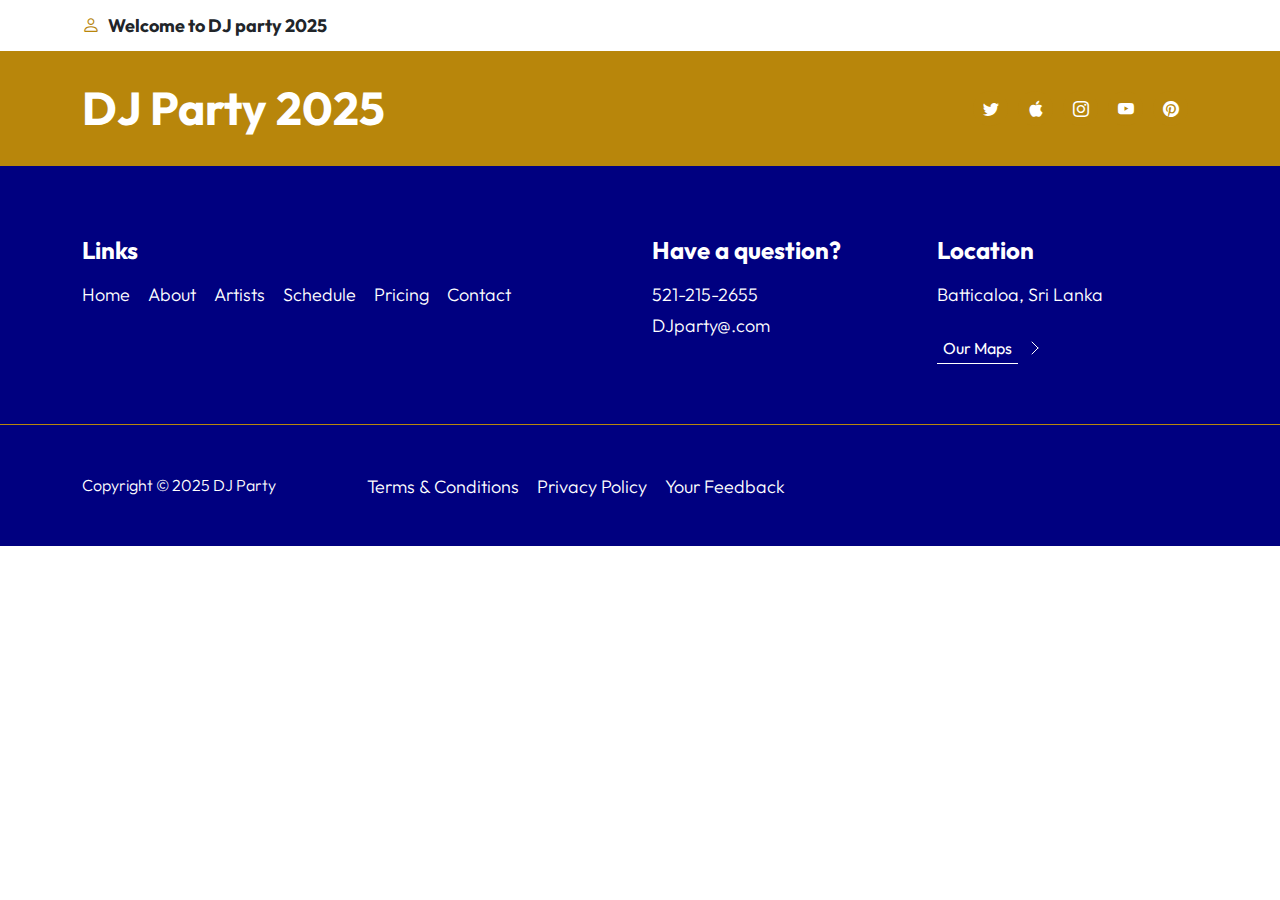
==== ticket.html @ 88f14451 "feat: add dj party website header" ====
<!doctype html>
<html lang="en">
    <head>
        <meta charset="utf-8">
        <meta name="viewport" content="width=device-width, initial-scale=1">

        <meta name="description" content="">
        <meta name="author" content="">

        <title>Festava Live - Ticket HTML Form</title>

        <!-- CSS FILES -->        
        <link rel="preconnect" href="https://fonts.googleapis.com">
        
        <link rel="preconnect" href="https://fonts.gstatic.com" crossorigin>
        
        <link href="https://fonts.googleapis.com/css2?family=Outfit:wght@100;200;400;700&display=swap" rel="stylesheet">
                
        <link href="css/bootstrap.min.css" rel="stylesheet">

        <link href="css/bootstrap-icons.css" rel="stylesheet">

        <link href="css/templatemo-festava-live.css" rel="stylesheet">
<!--

TemplateMo 583 Festava Live

https://templatemo.com/tm-583-festava-live

-->

    </head>
    
    <body>

        <main>

            <header class="site-header">
                <div class="container">
                    <div class="row">
                        
                        <div class="col-lg-12 col-12 d-flex flex-wrap">
                            <p class="d-flex me-4 mb-0">
                                <i class="bi-person custom-icon me-2"></i>
                                <strong class="text-dark">Welcome to DJ party 2025</strong>
                            </p>
                        </div>

                    </div>
                </div>
            </header>

        <footer class="site-footer">
    <div class="site-footer-top">
        <div class="container">
            <div class="row">

                <div class="col-lg-6 col-12">
                    <h2 class="text-white mb-lg-0">DJ Party 2025</h2>
                </div>

                <div class="col-lg-6 col-12 d-flex justify-content-lg-end align-items-center">
                    <ul class="social-icon d-flex justify-content-lg-end">
                        <li class="social-icon-item">
                            <a href="#" class="social-icon-link">
                                <span class="bi-twitter"></span>
                            </a>
                        </li>

                        <li class="social-icon-item">
                            <a href="#" class="social-icon-link">
                                <span class="bi-apple"></span>
                            </a>
                        </li>

                        <li class="social-icon-item">
                            <a href="#" class="social-icon-link">
                                <span class="bi-instagram"></span>
                            </a>
                        </li>

                        <li class="social-icon-item">
                            <a href="#" class="social-icon-link">
                                <span class="bi-youtube"></span>
                            </a>
                        </li>

                        <li class="social-icon-item">
                            <a href="#" class="social-icon-link">
                                <span class="bi-pinterest"></span>
                            </a>
                        </li>
                    </ul>
                </div>
            </div>
        </div>
    </div>

    <div class="container">
        <div class="row">

            <div class="col-lg-6 col-12 mb-4 pb-2">
                <h5 class="site-footer-title mb-3">Links</h5>

                <ul class="site-footer-links">
                    <li class="site-footer-link-item">
                        <a href="#" class="site-footer-link">Home</a>
                    </li>

                    <li class="site-footer-link-item">
                        <a href="#" class="site-footer-link">About</a>
                    </li>

                    <li class="site-footer-link-item">
                        <a href="#" class="site-footer-link">Artists</a>
                    </li>

                    <li class="site-footer-link-item">
                        <a href="#" class="site-footer-link">Schedule</a>
                    </li>

                    <li class="site-footer-link-item">
                        <a href="#" class="site-footer-link">Pricing</a>
                    </li>

                    <li class="site-footer-link-item">
                        <a href="#" class="site-footer-link">Contact</a>
                    </li>
                </ul>
            </div>

            <div class="col-lg-3 col-md-6 col-12 mb-4 mb-lg-0">
                <h5 class="site-footer-title mb-3">Have a question?</h5>

                <p class="text-white d-flex mb-1">
                    <a href="tel: 090-080-0760" class="site-footer-link">
                        521-215-2655
                    </a>
                </p>

                <p class="text-white d-flex">
                    <a href="mailto:hello@company.com" class="site-footer-link">
                        DJparty@.com
                    </a>
                </p>
            </div>

            <div class="col-lg-3 col-md-6 col-11 mb-4 mb-lg-0 mb-md-0">
                <h5 class="site-footer-title mb-3">Location</h5>

                <p class="text-white d-flex mt-3 mb-2">
                Batticaloa, Sri Lanka</p>

                <a class="link-fx-1 color-contrast-higher mt-3" href="#">
                    <span>Our Maps</span>
                    <svg class="icon" viewBox="0 0 32 32" aria-hidden="true"><g fill="none" stroke="currentColor" stroke-linecap="round" stroke-linejoin="round"><circle cx="16" cy="16" r="15.5"></circle><line x1="10" y1="18" x2="16" y2="12"></line><line x1="16" y1="12" x2="22" y2="18"></line></g></svg>
                </a>
            </div>
        </div>
    </div>

    <div class="site-footer-bottom">
        <div class="container">
            <div class="row">

                <div class="col-lg-3 col-12 mt-5">
                    <p class="copyright-text">Copyright © 2025 DJ Party</p>
                </div>

                <div class="col-lg-8 col-12 mt-lg-5">
                    <ul class="site-footer-links">
                        <li class="site-footer-link-item">
                            <a href="#" class="site-footer-link">Terms &amp; Conditions</a>
                        </li>

                        <li class="site-footer-link-item">
                            <a href="#" class="site-footer-link">Privacy Policy</a>
                        </li>

                        <li class="site-footer-link-item">
                            <a href="#" class="site-footer-link">Your Feedback</a>
                        </li>
                    </ul>
                </div>
            </div>
        </div>
    </div>
</footer>


        <!-- JAVASCRIPT FILES -->
        <script src="js/jquery.min.js"></script>
        <script src="js/bootstrap.min.js"></script>
        <script src="js/jquery.sticky.js"></script>
        <script src="js/custom.js"></script>

    </body>
</html>
---- css/templatemo-festava-live.css ----
/*

TemplateMo 583 Festava Live

https://templatemo.com/tm-583-festava-live

*/


/*---------------------------------------
  CUSTOM PROPERTIES ( VARIABLES )             
-----------------------------------------*/
:root {
  --white-color:                  #ffffff; /* Pure white for contrast */
  --primary-color:                #4B0082; /* Indigo purple (regal primary) */
  --primary-color2:                #ffffff;
  --secondary-color:              #B8860B; /* Warm gold (replaces orange-red) */
  --section-bg-color:              #FFF8DC; /* Warm cream color that blends well with gold and purple tones */
  --custom-btn-bg-color:          #B8860B; /* Gold for buttons */
  --custom-btn-bg-hover-color:    #DAA520; /* Darker gold for hover states */
  --dark-color:                   #000080; /* Navy blue (replaces pure black) */
  --p-color:                      #fffefe; /* Lighter gray to provide better contrast while maintaining a soft tone */
  --p-color2:                      #0a0a0a;

  --border-color:                 #B8860B; /* Gold accents for borders */
  --link-hover-color:             #800080; /* Deep purple for link hovers */


  --body-font-family:             'Outfit', sans-serif;

  --h1-font-size:                 74px;
  --h2-font-size:                 46px;
  --h3-font-size:                 32px;
  --h4-font-size:                 28px;
  --h5-font-size:                 24px;
  --h6-font-size:                 22px;
  --p-font-size:                  18px;
  --btn-font-size:                14px;
  --copyright-font-size:          16px;

  --border-radius-large:          100px;
  --border-radius-medium:         20px;
  --border-radius-small:          10px;

  --font-weight-light:            300;
  --font-weight-normal:           400;
  --font-weight-bold:             700;
}

body {
  background-color: var(--white-color);
  font-family: var(--body-font-family); 
}


/*---------------------------------------
  TYPOGRAPHY               
-----------------------------------------*/

h2,
h3,
h4,
h5,
h6 {
  color: var(--dark-color); /* Navy blue for headings */
}

h1,
h2,
h3,
h4,
h5,
h6 {
  font-weight: var(--font-weight-bold); /* Bold font for headings */
}

h1 {
  font-size: var(--h1-font-size);
}

h2 {
  font-size: var(--h2-font-size);
}

h3 {
  font-size: var(--h3-font-size);
}

h4 {
  font-size: var(--h4-font-size);
}

h5 {
  font-size: var(--h5-font-size);
}

h6 {
  font-size: var(--h6-font-size);
}

p {
  color: var(--p-color); /* Soft gray for paragraphs */
  font-size: var(--p-font-size);
  font-weight: var(--font-weight-light); /* Light font weight for readability */
}

ul li {
  color: var(--p-color); /* Soft gray for list items */
  font-size: var(--p-font-size);
  font-weight: var(--font-weight-light);
}

a,
button {
  touch-action: manipulation;
  transition: all 0.3s;
}

a {
  display: inline-block;
  color: var(--primary-color); /* Indigo color for links */
  text-decoration: none;
}

a:hover {
  color: var(--link-hover-color); /* Deep purple for link hover */
}

b,
strong {
  font-weight: var(--font-weight-bold); /* Bold text for emphasis */
}

.link-fx-1 {
  color: var(--white-color); /* White color for the link effect */
  position: relative;
  display: inline-flex;
  align-items: center;
  height: 32px;
  padding: 0 6px;
  text-decoration: none;
  -webkit-font-smoothing: antialiased;
  -moz-osx-font-smoothing: grayscale;
}

.link-fx-1:hover {
  color: var(--link-hover-color); /* Deep purple hover color */
}

.link-fx-1:hover::before {
  transform: translateX(17px) scaleX(0);
  transition: transform .2s;
}

.link-fx-1:hover .icon circle {
  stroke-dashoffset: 200;
  transition: stroke-dashoffset .2s .1s;
}

.link-fx-1:hover .icon line {
  transform: rotate(-180deg);
}

.link-fx-1:hover .icon line:last-child {
  transform: rotate(180deg);
}

.link-fx-1::before {
  content: "";
  position: absolute;
  bottom: 0;
  left: 0;
  width: 100%;
  height: 1px;
  background-color: currentColor;
  transform-origin: right center;
  transition: transform .2s .1s;
}

.link-fx-1 .icon {
  position: absolute;
  right: 0;
  bottom: 0;
  transform: translateX(100%) rotate(90deg);
  font-size: 32px;
}

.icon {
  --size: 1em;
  height: var(--size);
  width: var(--size);
  display: inline-block;
  color: inherit;
  fill: currentColor;
  line-height: 1;
  flex-shrink: 0;
  max-width: initial;
}

.link-fx-1 .icon circle {
  stroke-dasharray: 100;
  stroke-dashoffset: 100;
  transition: stroke-dashoffset .2s;
}

.link-fx-1 .icon line {
  transition: transform .4s;
  transform-origin: 13px 15px;
}

.link-fx-1 .icon line:last-child {
  transform-origin: 19px 15px;
}



/*---------------------------------------
  SECTION               
-----------------------------------------*/
.section-padding {
  padding-top: 100px;
  padding-bottom: 100px;
}

.section-bg {
  background-color: var(--section-bg-color);
}

.section-overlay {
  background-color: var(--dark-color);
  position: absolute;
  top: 0;
  left: 0;
  pointer-events: none;
  width: 100%;
  height: 100%;
  opacity: 0.35;
}

.section-overlay + .container {
  position: relative;
}

.tab-content {
  background-color: var(--white-color);
  border-radius: var(--border-radius-medium);
  padding: 45px;
}

.nav-tabs {
  background-color: var(--section-bg-color);
  border-radius: var(--border-radius-large);
  border-bottom: 0;
  padding: 15px;
}

.nav-tabs .nav-link {
  border-radius: var(--border-radius-large);
  border: 0;
  padding: 15px 25px;
  transition: all 0.3s;
}

.nav-tabs .nav-link:first-child {
  margin-right: 15px;
}

.nav-tabs .nav-item.show .nav-link, 
.nav-tabs .nav-link.active,
.nav-tabs .nav-link:focus, 
.nav-tabs .nav-link:hover {
  background: var(--white-color);
  box-shadow: 0 1rem 3rem rgba(0,0,0,.175);
  color: var(--primary-color);
}

.nav-tabs h5 {
  color: var(--p-color); 
  margin-bottom: 0;
}

.nav-tabs .nav-link.active h5,
.nav-tabs .nav-link:focus h5, 
.nav-tabs .nav-link:hover h5 {
  color: var(--primary-color);
}


/*---------------------------------------
  CUSTOM ICON COLOR               
-----------------------------------------*/
.custom-icon {
  color: var(--secondary-color);
}


/*---------------------------------------
  CUSTOM BUTTON               
-----------------------------------------*/
.custom-btn {
  background: linear-gradient(135deg, var(--primary-color) 0%, var(--secondary-color) 100%);
  border: 2px solid var(--custom-btn-bg-color);
  border-radius: var(--border-radius-large);
  color: var(--dark-color); /* Navy text for contrast */
  font-size: var(--btn-font-size);
  font-weight: var(--font-weight-bold);
  line-height: normal;
  transition: all 0.3s ease;
  padding: 12px 28px;
  letter-spacing: 0.5px;
  text-transform: uppercase;
  box-shadow: 0 4px 15px rgba(75, 0, 130, 0.2);
}

.custom-btn:hover {
  background: linear-gradient(135deg, var(--custom-btn-bg-hover-color) 0%, #8B4513 100%);
  color: var(--white-color);
  transform: translateY(-2px);
  box-shadow: 0 6px 20px rgba(75, 0, 130, 0.3);
  border-color: var(--primary-color); /* Purple accent on hover */
}

.custom-border-btn {
  background: transparent;
  border: 2px solid var(--custom-btn-bg-color);
  color: var(--custom-btn-bg-color);
  position: relative;
  overflow: hidden;
  z-index: 1;
}

.custom-border-btn::before {
  content: '';
  position: absolute;
  top: 0;
  left: 0;
  width: 0;
  height: 100%;
  background: linear-gradient(135deg, var(--primary-color) 0%, var(--secondary-color) 100%);
  transition: width 0.3s ease;
  z-index: -1;
}

.custom-border-btn:hover {
  color: var(--white-color);
  border-color: var(--primary-color);
}

.custom-border-btn:hover::before {
  width: 100%;
}

.navbar-expand-lg .navbar-nav .nav-link.custom-btn:hover,
.custom-border-btn:hover {
  background: transparent;
  border-color: var(--primary-color);
}

.custom-btn-bg-white {
  border-color: var(--white-color);
  color: var(--white-color);
  transition: all 0.3s ease;
}

.custom-btn-bg-white:hover {
  background: linear-gradient(135deg, var(--custom-btn-bg-color) 30%, var(--primary-color) 100%);
  border-color: transparent;
  color: var(--white-color);
}


/*---------------------------------------
  VIDEO              
-----------------------------------------*/
.video-wrap {
  z-index: -100;
}

.custom-video {
  position: absolute;
  top: 0;
  left: 0;
  object-fit: cover;
  width: 100%;
  height: 100%;
}


/*---------------------------------------
  SITE HEADER              
-----------------------------------------*/
.site-header {
  background-color: var(--primary-color2);
  padding-top: 12px;
  padding-bottom: 12px;
}


/*---------------------------------------
  NAVIGATION              
-----------------------------------------*/
.sticky-wrapper {
  position: absolute;
  top: 0;
  right: 0;
  left: 0;
  margin-top: 51px;
}

.sticky-wrapper.is-sticky .navbar {
  background-color: var(--dark-color);
}

.navbar {
  background: transparent;
  z-index: 9;
}

.navbar-brand,
.navbar-brand:hover {
  color: var(--white-color);
  font-size: var(--h5-font-size);
  font-weight: var(--font-weight-bold);
}

.navbar-expand-lg .navbar-nav .nav-link {
  border-radius: var(--border-radius-large);
  margin: 10px;
  padding: 10px 20px;
}

.navbar-nav .nav-link {
  display: inline-block;
  color: var(--white-color);
  font-size: var(--p-font-size);
  font-weight: var(--font-weight-normal);
  position: relative;
  padding-top: 15px;
  padding-bottom: 15px;
}

.navbar-nav .nav-link.active, 
.navbar-nav .nav-link:hover {
  color: var(--secondary-color);
}

.navbar-toggler {
  border: 0;
  padding: 0;
  cursor: pointer;
  margin: 0;
  width: 30px;
  height: 35px;
  outline: none;
}

.navbar-toggler:focus {
  outline: none;
  box-shadow: none;
}

.navbar-toggler[aria-expanded="true"] .navbar-toggler-icon {
  background: transparent;
}

.navbar-toggler[aria-expanded="true"] .navbar-toggler-icon:before,
.navbar-toggler[aria-expanded="true"] .navbar-toggler-icon:after {
  transition: top 300ms 50ms ease, -webkit-transform 300ms 350ms ease;
  transition: top 300ms 50ms ease, transform 300ms 350ms ease;
  transition: top 300ms 50ms ease, transform 300ms 350ms ease, -webkit-transform 300ms 350ms ease;
  top: 0;
}

.navbar-toggler[aria-expanded="true"] .navbar-toggler-icon:before {
  transform: rotate(45deg);
}

.navbar-toggler[aria-expanded="true"] .navbar-toggler-icon:after {
  transform: rotate(-45deg);
}

.navbar-toggler .navbar-toggler-icon {
  background: var(--white-color);
  transition: background 10ms 300ms ease;
  display: block;
  width: 30px;
  height: 2px;
  position: relative;
}

.navbar-toggler .navbar-toggler-icon:before,
.navbar-toggler .navbar-toggler-icon:after {
  transition: top 300ms 350ms ease, -webkit-transform 300ms 50ms ease;
  transition: top 300ms 350ms ease, transform 300ms 50ms ease;
  transition: top 300ms 350ms ease, transform 300ms 50ms ease, -webkit-transform 300ms 50ms ease;
  position: absolute;
  right: 0;
  left: 0;
  background: var(--white-color);
  width: 30px;
  height: 2px;
  content: '';
}

.navbar-toggler .navbar-toggler-icon::before {
  top: -8px;
}

.navbar-toggler .navbar-toggler-icon::after {
  top: 8px;
}


/*---------------------------------------
  HERO        
-----------------------------------------*/
.hero-section {
  position: relative;
  overflow: hidden;
  padding-top: 100px;
  height: calc(100vh - 51px);
}

.hero-section small {
  color: var(--white-color);
  text-transform: uppercase;
}

.hero-section .section-overlay {
  z-index: 2;
  opacity: 0.45;
}

.hero-section .container {
  position: relative;
  z-index: 2;
  height: 100%;
  padding-bottom: 50px;
}

.hero-section .container .row {
  height: 100%;
}


/*---------------------------------------
  ABOUT              
-----------------------------------------*/
.about-section {
  background-image: url('../images/edward-unsplash-blur.jpg');
  background-color: #704010;
  background-repeat: no-repeat;
  background-size: cover;
  position: relative;
}

.about-image {
  border-radius: var(--border-radius-medium);
  display: block;
}

.about-text-wrap {
  position: relative;
}

.about-text-icon {
  background: var(--primary-color);
  border-radius: 100%;
  font-size: var(--h3-font-size);
  width: 70px;
  height: 70px;
  line-height: 70px;
  text-align: center;
}

.about-text-info {
  backdrop-filter: blur(5px) saturate(180%);
  -webkit-backdrop-filter: blur(5px) saturate(180%);
  background-color: rgba(255, 255, 255, 0.75);
  border-radius: var(--border-radius-medium);
  border: 1px solid rgba(184, 134, 11, 0.3); /* Updated border color */
  position: absolute;
  bottom: 0;
  right: 0;
  left: 0;
  margin: 20px;
  padding: 35px;
}



/*---------------------------------------
  TICKET               
-----------------------------------------*/
.ticket-section {
  background-image: url('../images/nicholas-green-unsplash-blur.jpg');
  background-repeat: no-repeat;
  background-size: cover;
  position: relative;
  padding-top: 130px;
}

.ticket-form {
  background: var(--white-color);
  border-radius: var(--border-radius-medium);
  padding: 50px;
}

.ticket-form .form-check {
  position: relative;
  min-height: 52px;
  padding-left: 35px;
}

.ticket-form .form-check .form-check-label {
  display: block;
  position: absolute;
  top: 50%;
  left: 50%;
  transform: translate(-50%, -50%);
  margin-top: 12px;
  margin-left: 35px;
  width: 100%;
  height: 100%;
}


/*---------------------------------------
  ARTISTS              
-----------------------------------------*/
.artists-thumb {
  position: relative;
  overflow: hidden;
  margin-bottom: 30px;
}

.artists-image {
  border-radius: var(--border-radius-medium);
  display: block;
  width: 100%;
}

.artists-thumb:hover .artists-hover {
  transform: translateY(0);
  opacity: 1;
}

.artists-hover {
  background-color: var(--primary-color); /* Indigo purple as the main background */
  background-color: rgba(75, 0, 130, 0.75); /* Updated to match the indigo purple */
  border-radius: var(--border-radius-medium);
  backdrop-filter: blur(5px) saturate(180%);
  -webkit-backdrop-filter: blur(5px) saturate(180%);
  margin: 20px;
  padding: 35px;
  transition: all 0.5s ease;
  transform: translateY(100%);
  position: absolute;
  bottom: 0;
  right: 0;
  left: 0;
  opacity: 0;
}


.artists-hover p strong {
  color: var(--white-color);
  display: inline-block;
  min-width: 180px;
  margin-right: 20px;
}

.artists-hover p a {
  color: var(--secondary-color);
}

.artists-hover p a:hover {
  color: var(--white-color);
}

.artists-hover hr {
  margin: 1.5rem 0;
}


/*---------------------------------------
  SCHEDULE              
-----------------------------------------*/
.schedule-section {
  background-image: url('../images/nainoa-shizuru-unsplash-blur.jpg');
  background-color: #4B0082; /* Changed to your primary color (Indigo purple) */
  background-repeat: no-repeat;
  background-position: center;
  background-size: cover;
}

.table-responsive {
  filter: drop-shadow(2px 2px 4px rgba(75, 0, 130, 0.3)); /* Subtle shadow with your primary color */
}

.schedule-table {
  border-radius: var(--border-radius-medium);
  position: relative;
  overflow: hidden;
}

.schedule-table .bg-warning {
  background: #B8860B !important; /* Gold for warning background */
}

.schedule-table thead th {
  background-color: var(--secondary-color); /* Warm gold */
}

.schedule-table th,
.schedule-table tr,
.schedule-table td {
  border-bottom-color: #B8860B; /* Gold for borders */
  padding: 30px;
}

.schedule-table tr:last-child th,
.schedule-table tr:last-child td {
  border-bottom-color: transparent;
}

.schedule-table thead th {
  border-right: 1px solid #B8860B; /* Gold border on the right */
  border-bottom-color: transparent;
}

.schedule-table th + td {
  border-bottom: 0;
}

.schedule-table thead th:last-child {
  border-right-color: transparent;
}

.schedule-table .pop-background-image {
  background-image: url('../images/artists/joecalih-UmTZqmMvQcw-unsplash.jpg');
}

.schedule-table .rock-background-image {
  background-image: url('../images/artists/abstral-official-bdlMO9z5yco-unsplash.jpg');
}

.schedule-table .country-background-image {
  background-image: url('../images/artists/soundtrap-rAT6FJ6wltE-unsplash.jpg');
}

.table-background-image-wrap {
  background-repeat: no-repeat;
  background-position: center;
  background-size: cover;
  box-shadow: none;
  position: relative;
}

.schedule-table h3,
.schedule-table p {
  color: var(--white-color); /* Keep text color as white for contrast */
  position: relative;
  z-index: 2;
}



/*---------------------------------------
  PRICING              
-----------------------------------------*/
.pricing-thumb {
  border: 5px dotted var(--dark-color);
  border-radius: var(--border-radius-medium);
  position: relative;
  padding: 50px;
}

.pricing-thumb h3 small {
  display: inline-block;
  font-size: var(--p-font-size);
  margin-right: 15px;
}

.pricing-list {
  column-count: 2;
  padding-left: 20px;
}

.pricing-list-item {
  line-height: normal;
  margin-right: 10px;
  margin-bottom: 10px;
}

.pricing-tag {
  background-color: var(--secondary-color);
  border-radius: var(--border-radius-large);
  color: var(--white-color);
  font-weight: var(--font-weight-bold);
  text-align: center;
  display: flex;
  flex-direction: column;
  justify-content: center;
  align-items: center;
  width: 120px;
  height: 120px;
  position: absolute;
  top: 0;
  right: 0;
  margin: 20px;
}

.pricing-tag span {
  font-size: 180%;
  line-height: normal;
}

.pricing-thumb .link-fx-1 {
  color: var(--primary-color);
}

.pricing-thumb .link-fx-1:hover {
  color: var(--link-hover-color);
}


/*---------------------------------------
  CONTACT               
-----------------------------------------*/
.google-map {
  border-radius: var(--border-radius-medium);
}


/*---------------------------------------
  CUSTOM FORM               
-----------------------------------------*/
.custom-form .form-control {
  color: var(--p-color); /* Soft gray text for readability */
  margin-bottom: 24px;
  padding-top: 13px;
  padding-bottom: 13px;
  outline: none;
  border: 1px solid var(--border-color); /* Gold border to match theme */
  background: var(--section-bg-color); /* Soft cream background for inputs */
}

.custom-form button[type="submit"] {
  background: linear-gradient(135deg, var(--primary-color) 0%, var(--secondary-color) 100%); /* Smooth transition from indigo to gold */
  border: 2px solid var(--border-color); /* Gold border */
  border-radius: var(--border-radius-large);
  color: var(--dark-color); /* Navy text for contrast */
  font-size: var(--p-font-size);
  font-weight: var(--font-weight-bold); /* Bold text for emphasis */
  transition: all 0.3s ease;
  margin-bottom: 0;
  box-shadow: 0 4px 15px rgba(75, 0, 130, 0.2); /* Subtle indigo shadow */
  text-transform: uppercase;
  letter-spacing: 0.5px;
}

.custom-form button[type="submit"]:hover,
.custom-form button[type="submit"]:focus {
  background: linear-gradient(135deg, var(--custom-btn-bg-hover-color) 0%, #8B4513 100%); /* Hover gradient from gold to brown */
  box-shadow: 0 6px 20px rgba(75, 0, 130, 0.3); /* Enhanced indigo glow on hover */
  transform: translateY(-2px); /* Subtle lift effect */
  border-color: var(--primary-color); /* Purple accent on hover */
  color: var(--white-color); /* White text on hover for better contrast */
}



/*---------------------------------------
  SITE FOOTER              
-----------------------------------------*/
.site-footer {
  background-color: var(--dark-color); /* Navy blue for a strong footer background */
  position: relative;
  overflow: hidden;
  padding-bottom: 30px;
}

.site-footer-top {
  background-color: var(--secondary-color); /* Warm gold for top section */
  background-image: url('../images/nainoa-shizuru-NcdG9mK3PBY-unsplash.jpg');
  background-repeat: no-repeat;
  margin-bottom: 70px;
  padding-top: 30px;
  padding-bottom: 30px;
}

.site-footer-bottom {
  border-top: 1px solid #B8860B; /* Gold border for separation */
  margin-top: 60px;
}

.site-footer-title {
  color: var(--primary-color2); /* Indigo purple for title */
}

.site-footer-link,
.copyright-text {
  color: var(--white-color); /* White text for links and copyright */
}

.site-footer-links {
  padding-left: 0;
}

.site-footer-link-item {
  list-style: none;
  display: inline-block;
  margin-right: 15px;
}

.copyright-text {
  font-size: var(--copyright-font-size);
}



/*---------------------------------------
  SOCIAL ICON               
-----------------------------------------*/
.social-icon {
  margin: 0;
  padding: 0;
}

.social-icon-item {
  list-style: none;
  display: inline-block;
  vertical-align: top;
}

.social-icon-link {
  background: var(--secondary-color);
  border-radius: var(--border-radius-large);
  color: var(--white-color);
  font-size: var(--copyright-font-size);
  display: block;
  margin-right: 10px;
  text-align: center;
  width: 35px;
  height: 35px;
  line-height: 36px;
  transition: background 0.2s, color 0.2s;
}

.social-icon-link:hover {
  background: var(--primary-color);
  color: var(--white-color);
}

.social-icon-link span {
  display: block;
}

.social-icon-link span:hover::before{
  animation: spinAround 2s linear infinite;
}

@keyframes spinAround {
  from {
    transform: rotate(0deg)
  }
  to {
    transform: rotate(360deg);
  }
}


/*---------------------------------------
  RESPONSIVE STYLES               
-----------------------------------------*/
@media screen and (max-width: 991px) {
  h1 {
    font-size: 62px;
  }

  h2 {
    font-size: 36px;
  }

  h3 {
    font-size: 32px;
  }

  h4 {
    font-size: 28px;
  }

  h5 {
    font-size: 20px;
  }

  h6 {
    font-size: 18px;
  }

  .section-padding {
    padding-top: 50px;
    padding-bottom: 50px;
  }
  
  .navbar {
    background-color: var(--dark-color);
  }

  .navbar-expand-lg .navbar-nav {
    padding-bottom: 30px;
  }

  .navbar-expand-lg .navbar-nav .nav-link {
    padding: 0;
  }

  .hero-section {
    padding-top: 150px;
  }

  .pricing-thumb {
    padding: 35px;
  }

  .schedule-table h3 {
    font-size: 22px;
  }

  .schedule-table th {
    padding: 20px;
  }

  .schedule-table tr, 
  .schedule-table td {
    padding: 25px;
  }

  .ticket-section {
    padding-top: 130px;
  }

  .ticket-form {
    padding: 30px;
  }
}

@media screen and (max-width: 767px) {
  .custom-btn {
    font-size: 14px;
    padding: 10px 20px;
  }
}

@media screen and (max-width: 480px) {
  h1 {
    font-size: 52px;
  }

  h2 {
    font-size: 28px;
  }

  h3 {
    font-size: 26px;
  }

  h4 {
    font-size: 22px;
  }

  h5 {
    font-size: 20px;
  }
}
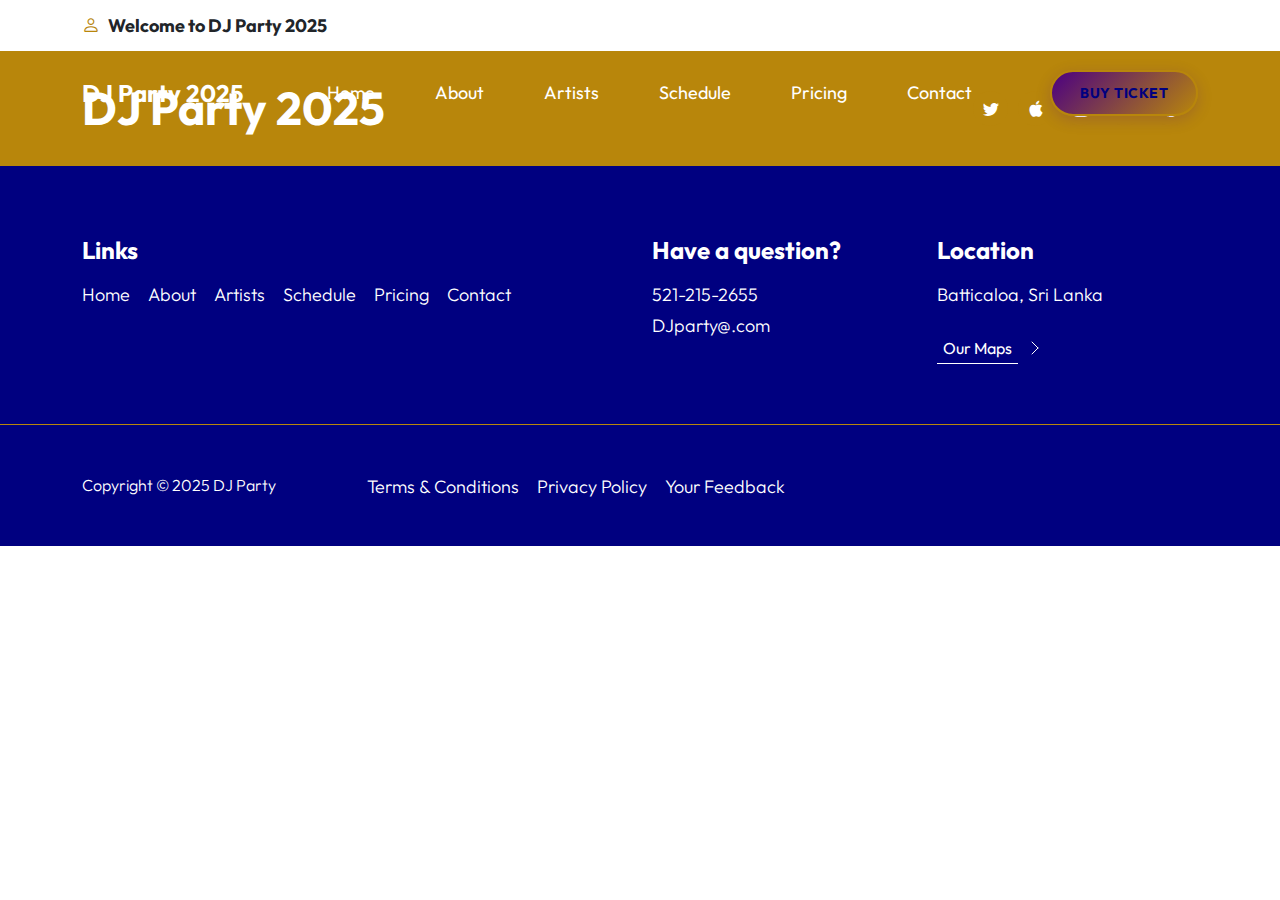
==== commit 52410fb3: "feat: add dj party website navbar for ticket page" ====
--- a/ticket.html
+++ b/ticket.html
@@ -21,13 +21,6 @@
         <link href="css/bootstrap-icons.css" rel="stylesheet">
 
         <link href="css/templatemo-festava-live.css" rel="stylesheet">
-<!--
-
-TemplateMo 583 Festava Live
-
-https://templatemo.com/tm-583-festava-live
-
--->
 
     </head>
     
@@ -42,13 +35,58 @@
                         <div class="col-lg-12 col-12 d-flex flex-wrap">
                             <p class="d-flex me-4 mb-0">
                                 <i class="bi-person custom-icon me-2"></i>
-                                <strong class="text-dark">Welcome to DJ party 2025</strong>
+                                <strong class="text-dark">Welcome to DJ Party 2025</strong>
                             </p>
                         </div>
-
+            
                     </div>
                 </div>
             </header>
+            
+            <nav class="navbar navbar-expand-lg">
+                <div class="container">
+                    <a class="navbar-brand" href="index.html">
+                        DJ Party 2025
+                    </a>
+            
+                    <a href="ticket.html" class="btn custom-btn d-lg-none ms-auto me-4">Buy Ticket</a>
+            
+                    <button class="navbar-toggler" type="button" data-bs-toggle="collapse" data-bs-target="#navbarNav" aria-controls="navbarNav" aria-expanded="false" aria-label="Toggle navigation">
+                        <span class="navbar-toggler-icon"></span>
+                    </button>
+            
+                    <div class="collapse navbar-collapse" id="navbarNav">
+                        <ul class="navbar-nav align-items-lg-center ms-auto me-lg-5">
+                            <li class="nav-item">
+                                <a class="nav-link click-scroll" href="index.html#section_1">Home</a>
+                            </li>
+            
+                            <li class="nav-item">
+                                <a class="nav-link click-scroll" href="index.html#section_2">About</a>
+                            </li>
+            
+                            <li class="nav-item">
+                                <a class="nav-link click-scroll" href="index.html#section_3">Artists</a>
+                            </li>
+            
+                            <li class="nav-item">
+                                <a class="nav-link click-scroll" href="index.html#section_4">Schedule</a>
+                            </li>
+            
+                            <li class="nav-item">
+                                <a class="nav-link click-scroll" href="index.html#section_5">Pricing</a>
+                            </li>
+            
+                            <li class="nav-item">
+                                <a class="nav-link click-scroll" href="index.html#section_6">Contact</a>
+                            </li>
+                        </ul>
+            
+                        <a href="ticket.html" class="btn custom-btn d-lg-block d-none">Buy Ticket</a>
+                    </div>
+                </div>
+            </nav>
+            
 
         <footer class="site-footer">
     <div class="site-footer-top">
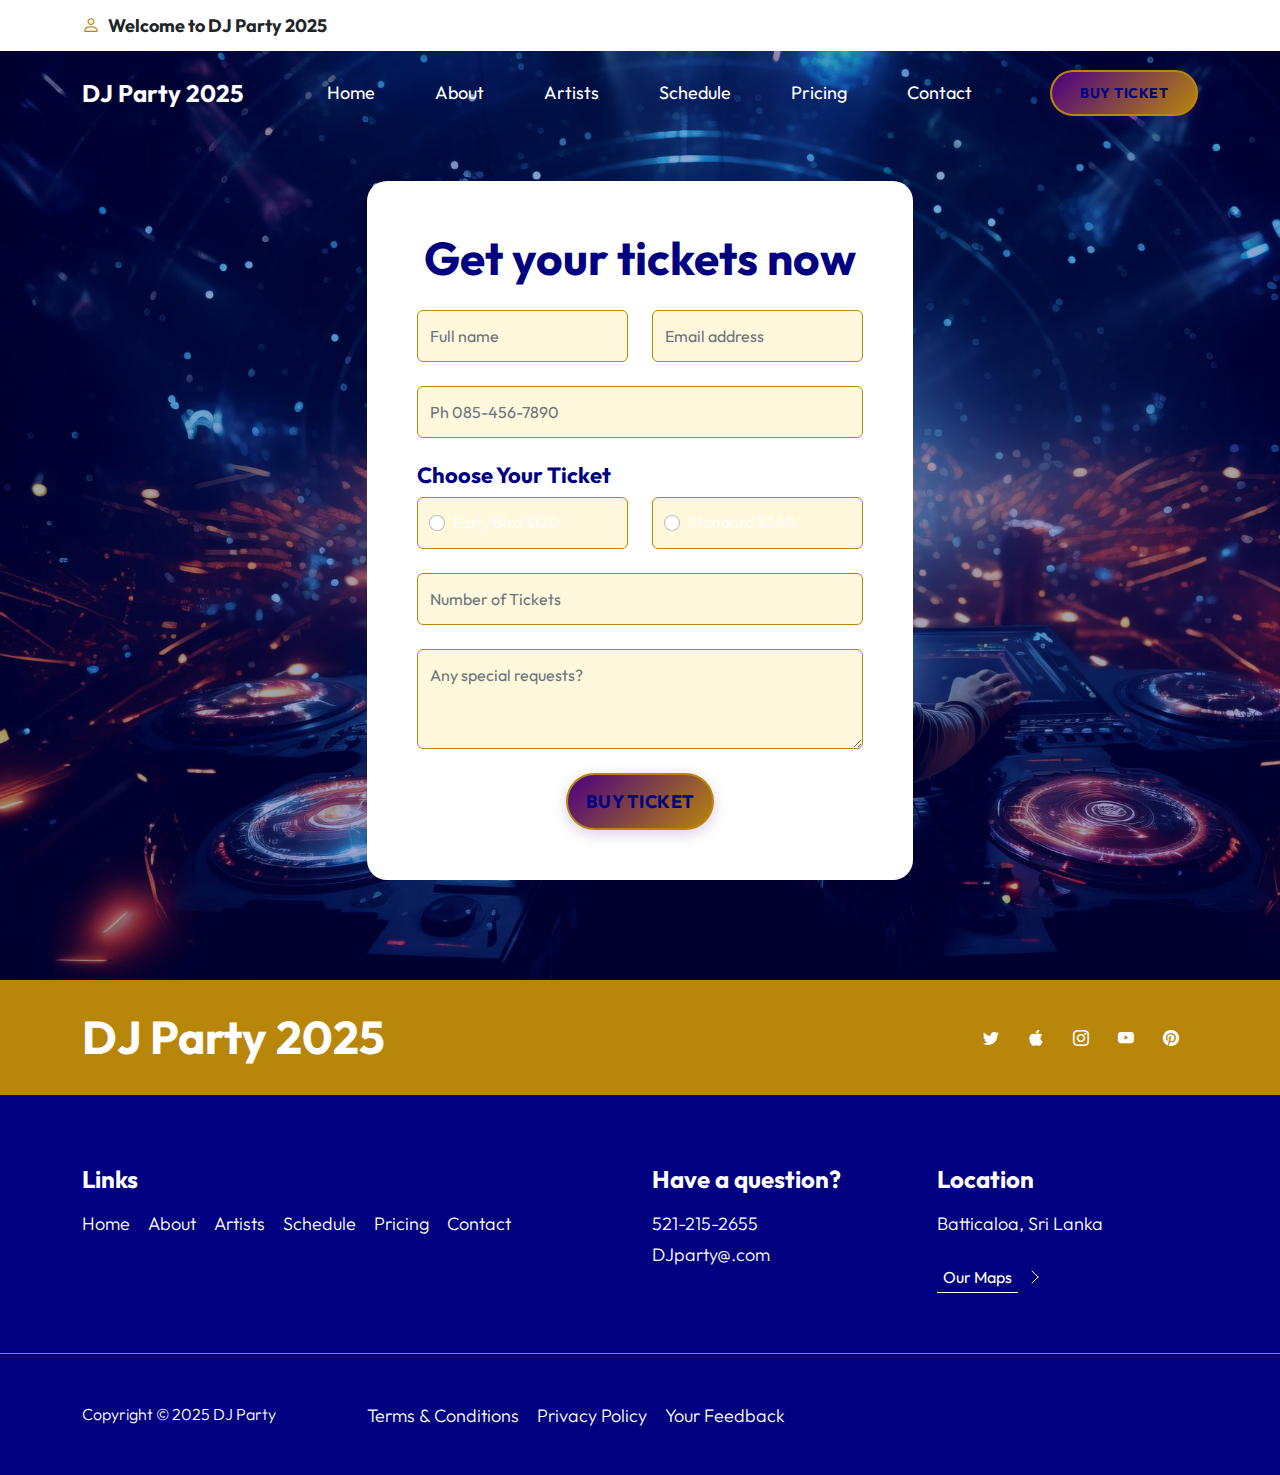
==== commit 14246a99: "feat: add dj party website ticket-section for ticket page" ====
--- a/ticket.html
+++ b/ticket.html
@@ -86,6 +86,66 @@
                     </div>
                 </div>
             </nav>
+
+            <section class="ticket-section section-padding">
+                <div class="section-overlay"></div>
+            
+                <div class="container">
+                    <div class="row">
+            
+                        <div class="col-lg-6 col-10 mx-auto">
+                            <form class="custom-form ticket-form mb-5 mb-lg-0" action="#" method="post" role="form">
+                                <h2 class="text-center mb-4">Get your tickets now</h2>
+            
+                                <div class="ticket-form-body">
+                                    <div class="row">
+                                        <div class="col-lg-6 col-md-6 col-12">
+                                            <input type="text" name="ticket-form-name" id="ticket-form-name" class="form-control" placeholder="Full name" required>
+                                        </div>
+            
+                                        <div class="col-lg-6 col-md-6 col-12">
+                                            <input type="email" name="ticket-form-email" id="ticket-form-email" pattern="[^ @]*@[^ @]*" class="form-control" placeholder="Email address" required>
+                                        </div>
+                                    </div>
+            
+                                    <input type="tel" class="form-control" name="ticket-form-phone" placeholder="Ph 085-456-7890" pattern="[0-9]{3}-[0-9]{3}-[0-9]{4}" required="">
+            
+                                    <h6>Choose Your Ticket</h6>
+            
+                                    <div class="row">
+                                        <div class="col-lg-6 col-md-6 col-12">
+                                            <div class="form-check form-control">
+                                                <input class="form-check-input" type="radio" name="TicketForm" id="flexRadioDefault1">
+                                                <label class="form-check-label" for="flexRadioDefault1">
+                                                    Early Bird $120
+                                                </label>
+                                            </div>
+                                        </div>
+            
+                                        <div class="col-lg-6 col-md-6 col-12">
+                                            <div class="form-check form-check-radio form-control">
+                                                <input class="form-check-input" type="radio" name="TicketForm" id="flexRadioDefault2">
+                                                <label class="form-check-label" for="flexRadioDefault2">
+                                                    Standard $240
+                                                </label>
+                                            </div>
+                                        </div>
+                                    </div>
+            
+                                    <input type="number" name="ticket-form-number" id="ticket-form-number" class="form-control" placeholder="Number of Tickets" required>
+            
+                                    <textarea name="ticket-form-message" rows="3" class="form-control" id="ticket-form-message" placeholder="Any special requests?"></textarea>
+            
+                                    <div class="col-lg-4 col-md-10 col-8 mx-auto">
+                                        <button type="submit" class="form-control">Buy Ticket</button>
+                                    </div>
+                                </div>
+                            </form>
+                        </div>
+                    </div>
+                </div>
+            </section>
+            
             
 
         <footer class="site-footer">
